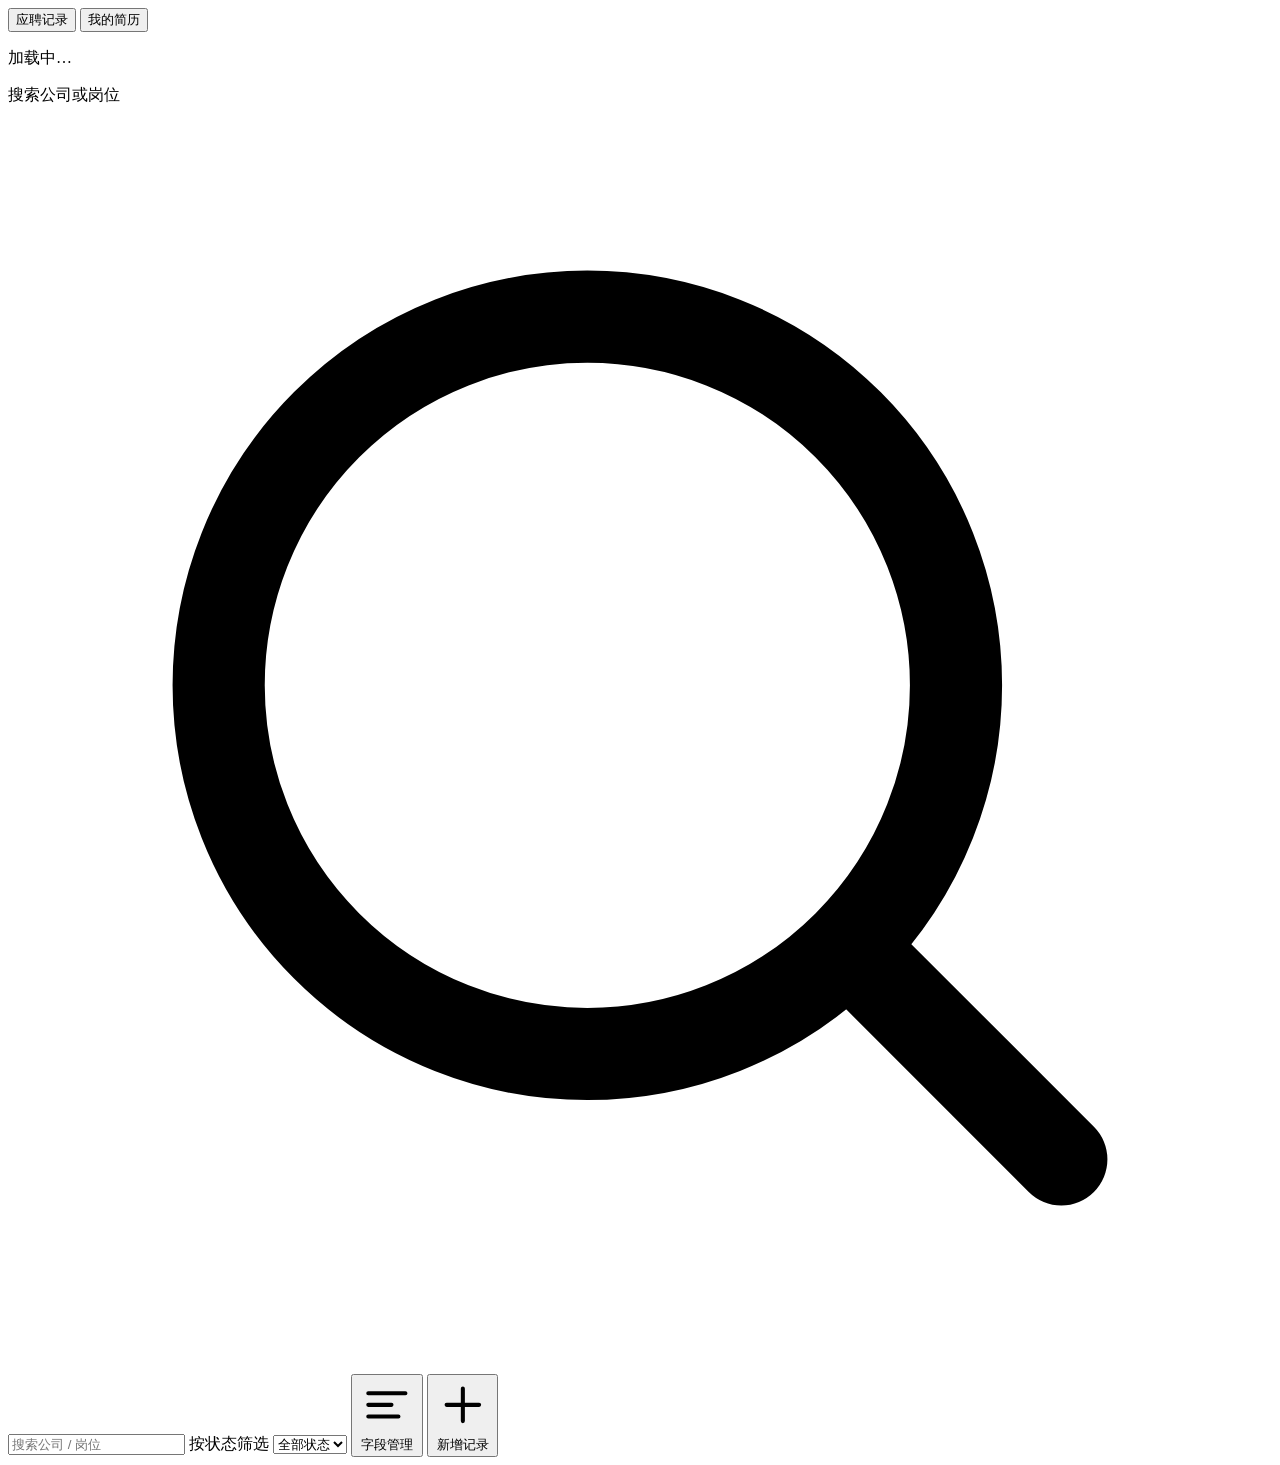
==== public/index.html @ 8559ea08 "Initial commit: lightweight application record app" ====
<!DOCTYPE html>
<html lang="zh-CN">
  <head>
    <meta charset="UTF-8" />
    <meta name="viewport" content="width=device-width, initial-scale=1" />
    <title>应聘记录</title>
    <link rel="icon" href="/favicon.svg" type="image/svg+xml" />
    <link rel="preconnect" href="https://fonts.googleapis.com" />
    <link rel="preconnect" href="https://fonts.gstatic.com" crossorigin />
    <link
      href="https://fonts.googleapis.com/css2?family=Plus+Jakarta+Sans:wght@400;500;600;700&display=swap"
      rel="stylesheet"
    />
    <link rel="stylesheet" href="/styles.css" />
  </head>
  <body>
    <div class="bg-atmosphere" aria-hidden="true"></div>

    <div class="app">
      <header class="site-header">
        <nav class="main-nav" aria-label="主导航">
          <button type="button" class="nav-tab is-active" id="nav-records" data-view="records" aria-current="page">
            应聘记录
          </button>
          <button type="button" class="nav-tab" id="nav-resume" data-view="resume">
            我的简历
          </button>
        </nav>
      </header>

      <section id="view-records" class="view view-records">
        <div class="view-toolbar">
          <p class="view-meta" id="record-count">加载中…</p>
          <div class="toolbar">
            <label class="search-field">
              <span class="sr-only">搜索公司或岗位</span>
              <svg class="icon" viewBox="0 0 24 24" aria-hidden="true">
                <circle cx="11" cy="11" r="7" fill="none" stroke="currentColor" stroke-width="1.75" />
                <path d="m20 20-3.5-3.5" fill="none" stroke="currentColor" stroke-width="1.75" stroke-linecap="round" />
              </svg>
              <input id="search-input" type="search" placeholder="搜索公司 / 岗位" autocomplete="off" />
            </label>

            <label class="filter-field">
              <span class="sr-only">按状态筛选</span>
              <select id="status-filter">
                <option value="">全部状态</option>
              </select>
            </label>

            <button type="button" class="btn btn-ghost" id="btn-fields">
              <svg class="icon" viewBox="0 0 24 24" aria-hidden="true">
                <path d="M4 7h16M4 12h10M4 17h13" fill="none" stroke="currentColor" stroke-width="1.75" stroke-linecap="round" />
              </svg>
              字段管理
            </button>

            <button type="button" class="btn btn-primary" id="btn-add">
              <svg class="icon" viewBox="0 0 24 24" aria-hidden="true">
                <path d="M12 5v14M5 12h14" fill="none" stroke="currentColor" stroke-width="1.75" stroke-linecap="round" />
              </svg>
              新增记录
            </button>
          </div>
        </div>

        <div id="list-panel" class="list-panel" aria-live="polite"></div>
      </section>

      <section id="view-resume" class="view view-resume" hidden>
        <div class="resume-shell">
          <aside class="resume-left">
            <header class="resume-panel-header">
              <div>
                <h2>文件列表</h2>
                <p class="resume-dir">目录：data/resume/</p>
              </div>
              <div class="resume-panel-actions">
                <button type="button" class="btn btn-primary" id="btn-resume-new">新增记录</button>
                <button type="button" class="btn btn-ghost" id="btn-resume-refresh">刷新</button>
                <a class="btn btn-secondary" id="btn-resume-open" href="#" target="_blank" rel="noopener" hidden>新窗口</a>
              </div>
            </header>
            <ul id="resume-file-list" class="resume-file-list"></ul>
          </aside>
          <section class="resume-preview" id="resume-preview" aria-live="polite">
            <div class="resume-preview-empty">
              <h3>选择文件预览</h3>
              <p>点「新增记录」写 Markdown 笔记，或将 PDF / Word / 图片放到 <code>data/resume/</code>。</p>
            </div>
          </section>
        </div>
      </section>
    </div>

    <!-- Record editor -->
    <div class="modal-root" id="record-modal" hidden>
      <div class="modal-backdrop" data-close="record"></div>
      <div class="modal sheet" role="dialog" aria-modal="true" aria-labelledby="record-modal-title">
        <header class="modal-header">
          <h2 id="record-modal-title">新增记录</h2>
          <button type="button" class="icon-btn" data-close="record" aria-label="关闭">
            <svg class="icon" viewBox="0 0 24 24" aria-hidden="true">
              <path d="m6 6 12 12M18 6 6 18" fill="none" stroke="currentColor" stroke-width="1.75" stroke-linecap="round" />
            </svg>
          </button>
        </header>
        <form id="record-form" class="modal-body form-grid"></form>
        <footer class="modal-footer">
          <button type="button" class="btn btn-danger-ghost" id="btn-delete-record" hidden>删除</button>
          <div class="footer-spacer"></div>
          <button type="button" class="btn btn-ghost" data-close="record">取消</button>
          <button type="submit" form="record-form" class="btn btn-primary" id="btn-save-record">保存</button>
        </footer>
      </div>
    </div>

    <!-- Field manager -->
    <div class="modal-root" id="fields-modal" hidden>
      <div class="modal-backdrop" data-close="fields"></div>
      <div class="modal sheet sheet-wide" role="dialog" aria-modal="true" aria-labelledby="fields-modal-title">
        <header class="modal-header">
          <h2 id="fields-modal-title">字段管理</h2>
          <button type="button" class="icon-btn" data-close="fields" aria-label="关闭">
            <svg class="icon" viewBox="0 0 24 24" aria-hidden="true">
              <path d="m6 6 12 12M18 6 6 18" fill="none" stroke="currentColor" stroke-width="1.75" stroke-linecap="round" />
            </svg>
          </button>
        </header>
        <div class="modal-body fields-body">
          <ul id="fields-list" class="fields-list"></ul>
          <p class="fields-hint">拖动字段左侧手柄可调整列表列顺序</p>
          <form id="field-add-form" class="field-add-form">
            <h3>添加字段</h3>
            <div class="form-grid form-grid-compact">
              <label>
                <span>显示名</span>
                <input name="label" required maxlength="40" placeholder="例如：城市" />
              </label>
              <label>
                <span>字段键</span>
                <input name="key" required maxlength="40" pattern="[A-Za-z_][A-Za-z0-9_]*" placeholder="例如：city" title="字母或下划线开头，仅字母数字下划线" />
              </label>
              <label>
                <span>类型</span>
                <select name="type">
                  <option value="text">文本</option>
                  <option value="date">日期</option>
                  <option value="select">选项</option>
                  <option value="textarea">多行文本</option>
                </select>
              </label>
              <label class="span-2" id="options-label" hidden>
                <span>选项（逗号分隔）</span>
                <input name="options" placeholder="例如：A, B, C" />
              </label>
              <label class="checkbox-row">
                <input type="checkbox" name="required" />
                <span>必填</span>
              </label>
            </div>
            <button type="submit" class="btn btn-secondary">添加字段</button>
          </form>
        </div>
        <footer class="modal-footer">
          <div class="footer-spacer"></div>
          <button type="button" class="btn btn-primary" data-close="fields">完成</button>
        </footer>
      </div>
    </div>

    <div id="toast" class="toast" role="status" aria-live="polite" hidden></div>

    <div class="lightbox" id="lightbox" hidden>
      <div class="lightbox-backdrop" data-close-lightbox></div>
      <figure class="lightbox-figure">
        <button type="button" class="icon-btn lightbox-close" data-close-lightbox aria-label="关闭预览">
          <svg class="icon" viewBox="0 0 24 24" aria-hidden="true">
            <path d="m6 6 12 12M18 6 6 18" fill="none" stroke="currentColor" stroke-width="1.75" stroke-linecap="round" />
          </svg>
        </button>
        <img id="lightbox-img" alt="截图预览" />
      </figure>
    </div>

    <script type="module" src="/app.js"></script>
  </body>
</html>
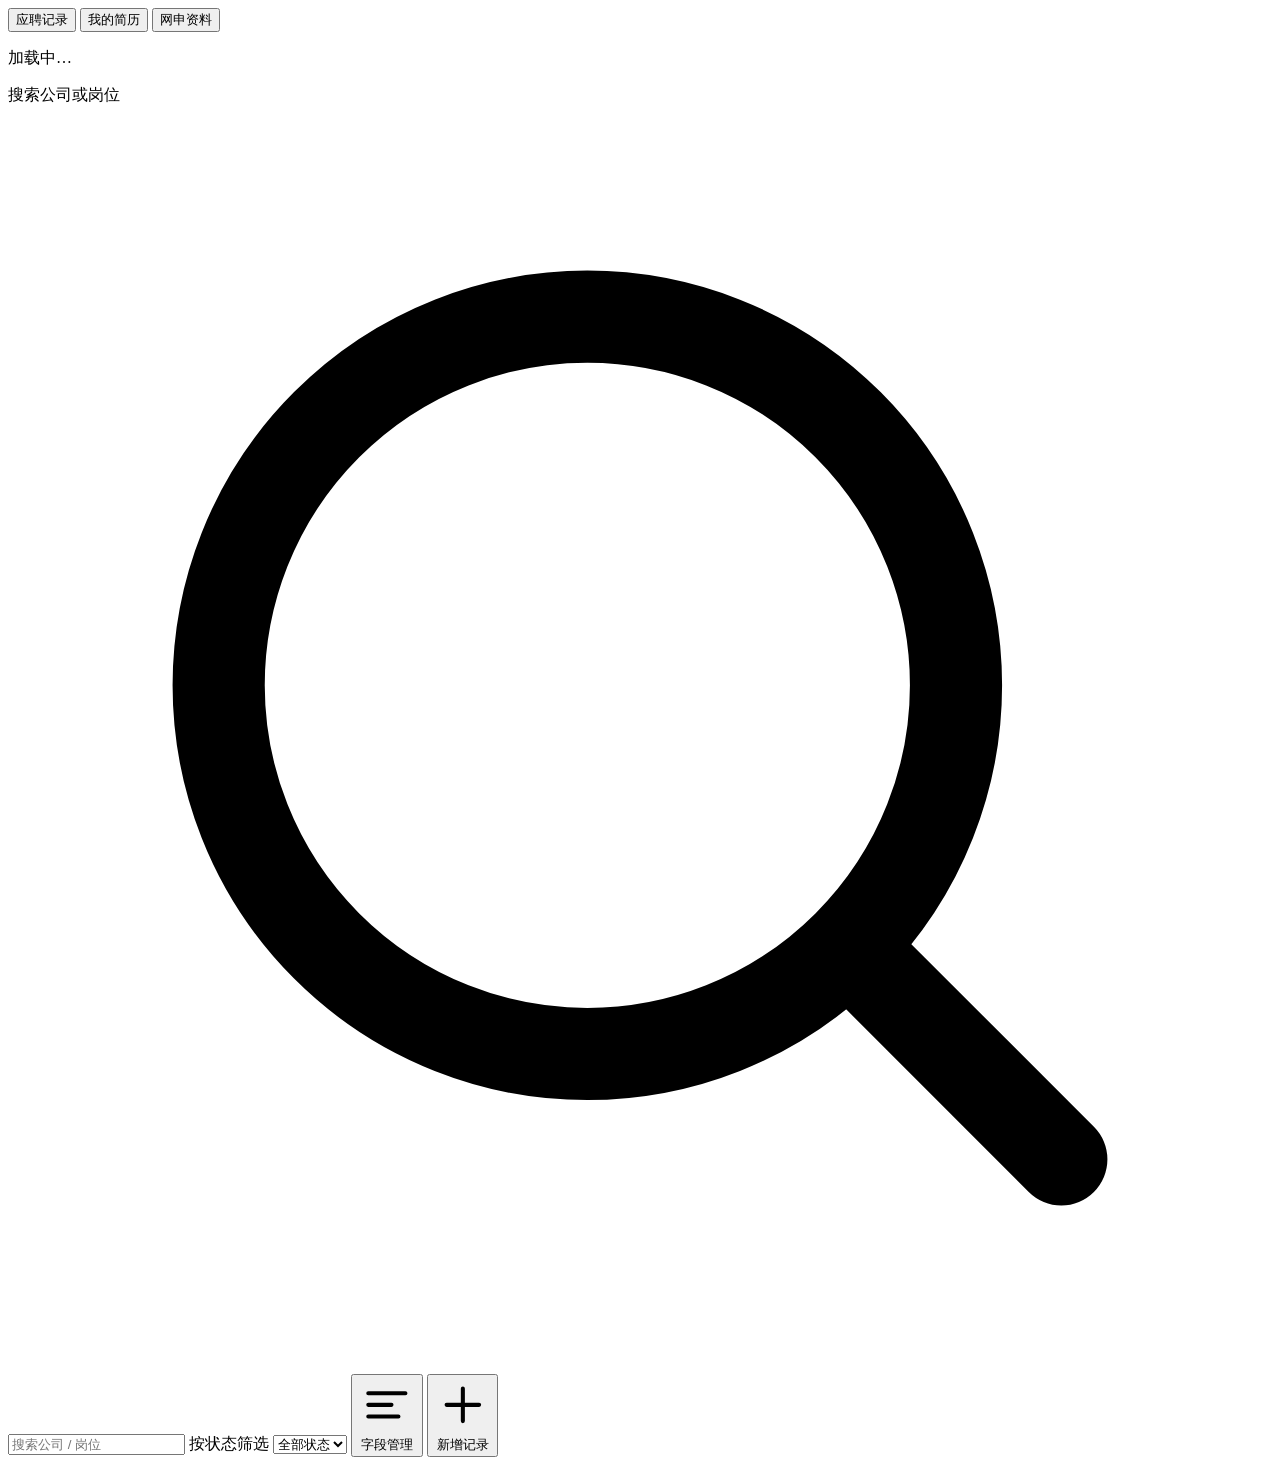
==== commit 4227880e: "新增网申资料页与本地填表扩展，个人填写内容不入库。 Co-authored-by: Cursor <cursoragent@cursor.com>" ====
--- a/public/index.html
+++ b/public/index.html
@@ -25,6 +25,9 @@
           <button type="button" class="nav-tab" id="nav-resume" data-view="resume">
             我的简历
           </button>
+          <button type="button" class="nav-tab" id="nav-profile" data-view="profile">
+            网申资料
+          </button>
         </nav>
       </header>
 
@@ -73,7 +76,8 @@
             <header class="resume-panel-header">
               <div>
                 <h2>文件列表</h2>
-                <p class="resume-dir">目录：data/resume/</p>
+                <p class="resume-dir" id="resume-dir-label">目录：data/resume/</p>
+                <div class="resume-crumb" id="resume-crumb" hidden></div>
               </div>
               <div class="resume-panel-actions">
                 <button type="button" class="btn btn-primary" id="btn-resume-new">新增记录</button>
@@ -89,6 +93,109 @@
               <p>点「新增记录」写 Markdown 笔记，或将 PDF / Word / 图片放到 <code>data/resume/</code>。</p>
             </div>
           </section>
+        </div>
+      </section>
+
+      <section id="view-profile" class="view view-profile" hidden>
+        <div class="helper-banner" id="helper-banner">
+          <div>
+            <h2>启用网申填写助手</h2>
+            <p>
+              Chrome 不允许程序悄悄安装扩展。双击 start.bat 时会尝试自动加载；若当前 Chrome 已经打开，请按下面步骤<strong>加载一次</strong>，之后会保留。
+            </p>
+            <ol>
+              <li>地址栏打开 <code>chrome://extensions</code>，打开右上角「开发者模式」</li>
+              <li>点击「加载已解压的扩展程序」，选择下面这个<strong>本机项目里的</strong>文件夹</li>
+              <li>回到本页刷新。网申页面点扩展图标即可弹出候选填写</li>
+            </ol>
+            <p class="helper-path-label">当前项目中的扩展目录（本机路径，随项目位置变化）</p>
+            <p class="helper-path" id="helper-path">正在读取本机路径…</p>
+            <div class="helper-actions">
+              <button type="button" class="btn btn-primary" id="btn-copy-ext">复制文件夹路径</button>
+              <button type="button" class="btn btn-ghost" id="btn-dismiss-helper">暂时隐藏</button>
+            </div>
+          </div>
+        </div>
+        <p class="helper-connected" id="helper-connected" hidden>网申助手已连接。打开招聘网站后点击工具栏图标，再点输入框即可填入。</p>
+        <div class="helper-toggle" id="helper-toggle" hidden>
+          <p>安装说明已隐藏。需要加载扩展或复制路径时，点右边打开。</p>
+          <button type="button" class="btn btn-secondary" id="btn-show-helper">打开安装说明</button>
+        </div>
+
+        <div class="view-toolbar">
+          <div class="toolbar profile-toolbar-start">
+            <button type="button" class="btn btn-primary" id="btn-profile-import">导入</button>
+            <button type="button" class="btn btn-ghost" id="btn-profile-export">导出</button>
+            <p class="view-meta" id="profile-count">加载中…</p>
+          </div>
+          <div class="toolbar">
+            <label class="search-field">
+              <span class="sr-only">搜索资料</span>
+              <input id="profile-search" type="search" placeholder="搜索姓名 / 学校 / 项目" autocomplete="off" />
+            </label>
+            <nav id="profile-nav" class="profile-view-nav" aria-label="资料视图">
+              <button type="button" data-view="all" aria-pressed="true">全部</button>
+              <button type="button" data-view="dates" aria-pressed="false">日期</button>
+              <button type="button" data-view="pending" aria-pressed="false">待确认</button>
+            </nav>
+            <button type="button" class="btn btn-ghost" id="btn-show-helper-toolbar">安装扩展</button>
+            <button type="button" class="btn btn-primary" id="btn-profile-add">新增字段</button>
+          </div>
+        </div>
+        <div id="profile-entries" class="profile-entries"></div>
+        <details class="profile-help">
+          <summary>资料存在哪、如何导入</summary>
+          <div class="profile-help-body">
+            <h3>保存在本机哪个文件</h3>
+            <p>都在项目的 <code>data/</code> 目录里，不会上传到网络。</p>
+            <ul>
+              <li><code>data/profile.json</code>：本页的网申填写资料（姓名、教育、项目等）</li>
+              <li><code>data/store.json</code>：应聘记录列表</li>
+              <li><code>data/resume/</code>：简历原件与笔记</li>
+              <li><code>data/screenshots/</code>：投递截图</li>
+            </ul>
+            <p>首次启动会从 <code>data/profile.example.json</code> 复制一份空模板生成 <code>profile.json</code>。个人文件已加入 <code>.gitignore</code>，提交仓库时不会带上你的内容。</p>
+
+            <h3>导入格式</h3>
+            <p>请导入 UTF-8 的 <code>.json</code> 文件，与点「导出资料」得到的备份相同。导入会<strong>整份替换</strong>当前网申资料，建议先导出备份。</p>
+            <p>根对象必须是：</p>
+            <pre>{
+  "version": 1,
+  "entries": [ /* 最多 1000 条 */ ]
+}</pre>
+            <p>每条 <code>entries</code> 字段：</p>
+            <ul>
+              <li><code>id</code>：字符串，不能重复（可用 <code>basic-name</code> 或 UUID）</li>
+              <li><code>group</code>：分组名，如 <code>基本信息</code>、<code>硕士</code>、<code>项目：示例项目</code></li>
+              <li><code>label</code>：字段名称，如 <code>姓名</code></li>
+              <li><code>value</code>：填写内容，空字符串表示未填</li>
+              <li><code>aliases</code>：字符串数组，网申识别别名，如 <code>["名字", "name"]</code></li>
+              <li><code>source</code>：备注，会显示在字段下方；没有备注必须是空字符串，不要填「简历」</li>
+              <li><code>date</code>：布尔值，<code>true</code> 表示日期备忘、不自动填入</li>
+              <li><code>pending</code>：布尔值，<code>true</code> 表示待确认、暂不推荐填入</li>
+            </ul>
+            <p>示例（一条）：</p>
+            <pre>{
+  "version": 1,
+  "entries": [
+    {
+      "id": "basic-name",
+      "group": "基本信息",
+      "label": "姓名",
+      "value": "张三",
+      "aliases": ["名字", "name"],
+      "source": "",
+      "date": false,
+      "pending": false
+    }
+  ]
+}</pre>
+            <p>也可以把简历和提示词发给 DeepSeek，把生成的 JSON 粘贴到「导入」弹窗中。</p>
+            <p>最省事的做法：先点「导出」得到标准文件，改里面的 <code>value</code> 后再导入。</p>
+          </div>
+        </details>
+        <div class="profile-footer-actions">
+          <button type="button" class="btn btn-danger-ghost" id="btn-profile-clear">清空</button>
         </div>
       </section>
     </div>
@@ -169,6 +276,117 @@
       </div>
     </div>
 
+    <!-- Profile import -->
+    <div class="modal-root" id="profile-import-modal" hidden>
+      <div class="modal-backdrop" data-close="profileImport"></div>
+      <div class="modal sheet sheet-wide" role="dialog" aria-modal="true" aria-labelledby="profile-import-title">
+        <header class="modal-header">
+          <h2 id="profile-import-title">导入网申资料</h2>
+          <button type="button" class="icon-btn" data-close="profileImport" aria-label="关闭">
+            <svg class="icon" viewBox="0 0 24 24" aria-hidden="true">
+              <path d="m6 6 12 12M18 6 6 18" fill="none" stroke="currentColor" stroke-width="1.75" stroke-linecap="round" />
+            </svg>
+          </button>
+        </header>
+        <div class="modal-body profile-import-body">
+          <p class="profile-import-lead">把<strong>简历</strong>和下面这段<strong>提示词</strong>一起发给 DeepSeek，让它按示例格式生成 JSON。把生成结果粘贴到下方输入框，点确定即可导入。<code>source</code> 是字段下方的备注，一般必须是空字符串，不要写成「简历」。</p>
+          <label class="profile-import-prompt-label">
+            <span>发给 DeepSeek 的提示词</span>
+            <button type="button" class="btn btn-ghost" id="btn-copy-deepseek-prompt">复制提示词</button>
+          </label>
+          <textarea id="deepseek-prompt" class="profile-import-prompt" readonly rows="22">请根据我同时发送的简历，生成一份网申资料 JSON。只输出 JSON，不要解释，不要用 Markdown 代码块包裹。
+
+必须严格按下面的示例结构输出。每条字段都要有这些键：id、group、label、value、aliases、source、date、pending。
+
+特别注意 source：
+- source 是给用户看的备注，会显示在字段下方的黄色小字
+- 绝大多数必须是空字符串 ""
+- 禁止填写「简历」「来自简历」「根据简历提取」「resume」等来源说明
+- 只有真正需要提醒用户时才写，例如「待核实」
+
+示例（请照这个格式写完整 entries，value 换成简历里的真实内容；简历没有的信息 value 用 ""，不要编造身份证号、手机号、邮箱）：
+{
+  "version": 1,
+  "entries": [
+    {
+      "id": "basic-name",
+      "group": "基本信息",
+      "label": "姓名",
+      "value": "张三",
+      "aliases": ["名字", "真实姓名", "fullname", "name"],
+      "source": "",
+      "date": false,
+      "pending": false
+    },
+    {
+      "id": "date-birth",
+      "group": "个人日期",
+      "label": "出生日期",
+      "value": "1999-08-15",
+      "aliases": ["生日", "出生年月", "birthday"],
+      "source": "",
+      "date": true,
+      "pending": false
+    },
+    {
+      "id": "master-school",
+      "group": "硕士",
+      "label": "学校名称",
+      "value": "某某大学",
+      "aliases": ["院校", "毕业院校", "university", "school"],
+      "source": "",
+      "date": false,
+      "pending": false
+    },
+    {
+      "id": "project-1-name",
+      "group": "项目：智能客服系统",
+      "label": "项目名称",
+      "value": "智能客服系统",
+      "aliases": ["项目名", "projectname"],
+      "source": "",
+      "date": false,
+      "pending": false
+    }
+  ]
+}
+
+分组规则：
+- 基本信息、个人日期
+- 教育：硕士、本科、高中（不要写成“教育经历”）
+- 项目：每个项目单独分组，group 必须是「项目：项目名称」，同一项目的字段用同一个 group
+- 专业技能、语言证书、证书荣誉、求职偏好、长文本
+- 家庭：父亲、母亲
+- 紧急联系人
+
+请尽量覆盖这些字段（没有就 value=""，source 一律 ""）：
+基本信息：姓名、姓名拼音、性别、民族、政治面貌、身份证号、手机号码、电子邮箱、籍贯、户口所在地、现居住地、身高、体重、婚姻状况
+个人日期：出生日期（date=true）
+硕士/本科：学校名称、学院、专业、学历学位、教育起止日期（date=true）、成绩/GPA、导师
+高中：学校名称、教育起止日期（date=true）
+每个项目：项目名称、项目起止日期（date=true）、项目单位、项目角色、项目描述、项目职责
+专业技能：专业技能
+语言证书：英语四级、英语六级
+证书荣誉：证书荣誉
+求职偏好：期望城市、期望岗位、期望薪资
+长文本：自我评价
+父亲/母亲：家属姓名、联系电话、工作单位、职位
+紧急联系人：紧急联系人姓名、紧急联系电话、紧急联系人关系
+
+日期写法尽量用 YYYY-MM 或 YYYY-MM-DD，起止日期用「YYYY-MM 至 YYYY-MM」。
+aliases 请给出常见网申别名。date 和 pending 必须是布尔值 true/false，不要写成字符串。</textarea>
+          <label>
+            <span>把 DeepSeek 生成的 JSON 粘贴到这里</span>
+            <textarea id="profile-import-json" rows="10" placeholder='{"version":1,"entries":[...]}'></textarea>
+          </label>
+        </div>
+        <footer class="modal-footer">
+          <button type="button" class="btn btn-ghost" data-close="profileImport">取消</button>
+          <button type="button" class="btn btn-primary" id="btn-profile-import-confirm">确定导入</button>
+        </footer>
+      </div>
+    </div>
+
     <div id="toast" class="toast" role="status" aria-live="polite" hidden></div>
 
     <div class="lightbox" id="lightbox" hidden>
@@ -183,6 +401,25 @@
       </figure>
     </div>
 
+    <dialog id="profile-editor">
+      <form id="profile-edit-form">
+        <h2 id="profile-editor-title">编辑资料</h2>
+        <label>分组<select name="group" required></select></label>
+        <label id="profile-new-group-row" hidden>新分组名称<input name="newGroup" maxlength="100" disabled /></label>
+        <label>字段名称<input name="label" required /></label>
+        <label>内容<textarea name="value" rows="6"></textarea></label>
+        <label>识别别名（逗号分隔）<input name="aliases" placeholder="例如：邮箱, email" /></label>
+        <label>来源 / 备注<textarea name="source" rows="3"></textarea></label>
+        <label class="check"><input name="date" type="checkbox" />日期，仅作提示，不自动填入</label>
+        <label class="check"><input name="pending" type="checkbox" />待确认，暂不推荐填入</label>
+        <div class="actions">
+          <button type="button" class="btn btn-danger-ghost" id="btn-profile-delete">删除</button>
+          <button type="button" class="btn btn-ghost" id="btn-profile-cancel">取消</button>
+          <button type="submit" class="btn btn-primary">保存</button>
+        </div>
+      </form>
+    </dialog>
+
     <script type="module" src="/app.js"></script>
   </body>
 </html>
